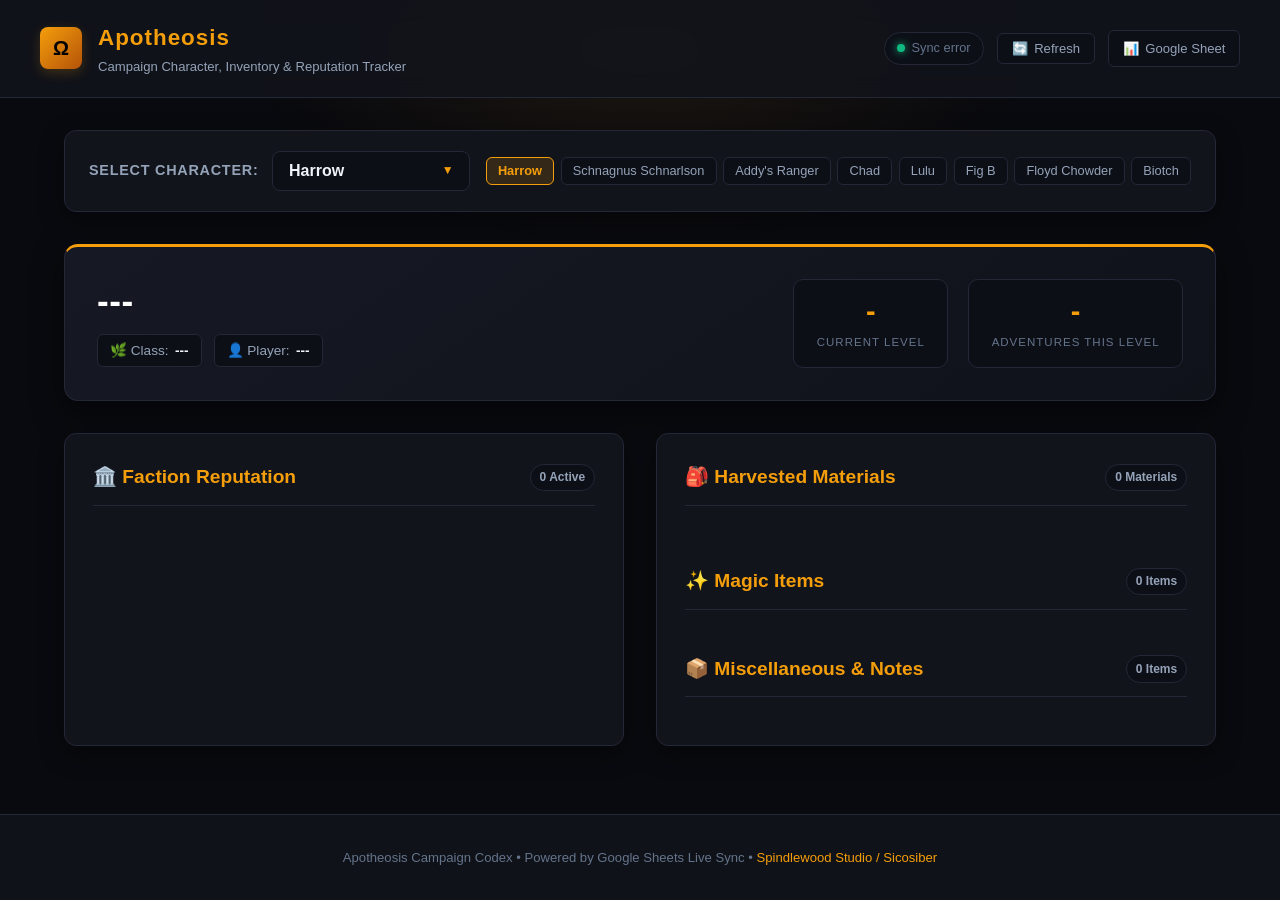
==== apotheosis/index.html @ 5eccddb1 "Add Apotheosis live Google Sheets character and inventory tracker" ====
<!DOCTYPE html>
<html lang="en">
<head>
    <meta charset="UTF-8">
    <meta name="viewport" content="width=device-width, initial-scale=1.0">
    <title>Apotheosis | Character & Inventory Codex</title>
    <link rel="stylesheet" href="style.css?v=1">
</head>
<body>
    <div class="bg-glow"></div>

    <header>
        <div class="header-container">
            <div class="brand-section">
                <div class="brand-logo-badge">Ω</div>
                <div class="brand-titles">
                    <h1>Apotheosis</h1>
                    <p>Campaign Character, Inventory & Reputation Tracker</p>
                </div>
            </div>
            <div class="header-actions">
                <div class="sync-status">
                    <span class="status-dot"></span>
                    <span id="sync-text">Live Sync Ready</span>
                </div>
                <button class="btn-secondary" id="btn-refresh" title="Reload live data from Google Sheet">
                    <span>🔄</span> Refresh
                </button>
                <a href="https://docs.google.com/spreadsheets/d/1f0XrgZxrFFFCIl2s8ZVTMASMDLpILMUgSwQ_2B4zRzQ/edit?gid=0#gid=0" target="_blank" rel="noopener" class="btn-secondary" title="Open Google Sheet in new tab">
                    <span>📊</span> Google Sheet
                </a>
            </div>
        </div>
    </header>

    <main>
        <!-- Character Selector Bar -->
        <div class="control-bar">
            <div class="selector-group">
                <label for="character-select" class="selector-label">Select Character:</label>
                <div class="character-select-wrapper">
                    <select id="character-select" class="character-select">
                        <option value="" disabled selected>Loading roster...</option>
                    </select>
                    <span class="select-chevron">▼</span>
                </div>
            </div>
            <div class="character-pills" id="character-pills">
                <!-- Quick jump buttons dynamically rendered here -->
            </div>
        </div>

        <!-- Loading State -->
        <div class="loading-overlay" id="loading-overlay">
            <div class="loading-spinner"></div>
            <p>Consulting the archives...</p>
        </div>

        <!-- Character Content Area -->
        <div id="character-content">
            <!-- Hero Card -->
            <div class="character-hero-card">
                <div class="hero-main">
                    <h2 class="hero-title" id="char-name">---</h2>
                    <div class="hero-meta">
                        <span class="meta-badge">🌿 Class: <strong id="char-class">---</strong></span>
                        <span class="meta-badge">👤 Player: <strong id="char-player">---</strong></span>
                    </div>
                </div>
                <div class="hero-stats">
                    <div class="stat-box">
                        <div class="stat-value" id="char-level">-</div>
                        <div class="stat-label">Current Level</div>
                    </div>
                    <div class="stat-box">
                        <div class="stat-value" id="char-adventures">-</div>
                        <div class="stat-label">Adventures This Level</div>
                    </div>
                </div>
            </div>

            <!-- Two-Column Grid: Left: Reputations, Right: Materials & Items -->
            <div class="content-grid">
                
                <!-- Left Column: Faction Reputations -->
                <div class="section-card">
                    <div class="section-header">
                        <h2>🏛️ Faction Reputation</h2>
                        <span class="badge-counter" id="rep-active-count">0 Active</span>
                    </div>
                    <div class="reputation-list" id="reputation-list">
                        <!-- Reputations rendered dynamically -->
                    </div>
                </div>

                <!-- Right Column: Materials & Items -->
                <div class="section-card">
                    <div class="section-header">
                        <h2>🎒 Harvested Materials</h2>
                        <span class="badge-counter" id="mat-count">0 Materials</span>
                    </div>
                    <div class="materials-grid" id="materials-grid">
                        <!-- Materials rendered dynamically -->
                    </div>

                    <div class="section-header" style="margin-top: 1rem;">
                        <h2>✨ Magic Items</h2>
                        <span class="badge-counter" id="magic-count">0 Items</span>
                    </div>
                    <div class="items-list" id="magic-items-list" style="margin-bottom: 1.5rem;">
                        <!-- Magic items rendered dynamically -->
                    </div>

                    <div class="section-header">
                        <h2>📦 Miscellaneous & Notes</h2>
                        <span class="badge-counter" id="misc-count">0 Items</span>
                    </div>
                    <div class="items-list" id="misc-items-list">
                        <!-- Misc items rendered dynamically -->
                    </div>
                </div>

            </div>
        </div>
    </main>

    <footer>
        <p>Apotheosis Campaign Codex &bull; Powered by Google Sheets Live Sync &bull; <a href="../">Spindlewood Studio / Sicosiber</a></p>
    </footer>

    <script>
        const SPREADSHEET_ID = '1f0XrgZxrFFFCIl2s8ZVTMASMDLpILMUgSwQ_2B4zRzQ';
        
        // Default roster fallback
        const DEFAULT_ROSTER = [
            'Harrow',
            'Schnagnus Schnarlson',
            "Addy's Ranger",
            'Chad',
            'Lulu',
            'Fig B',
            'Floyd Chowder',
            'Biotch'
        ];

        let availableSheets = [...DEFAULT_ROSTER];
        let currentCharacter = 'Harrow';
        let jsonpScriptElement = null;

        const rarityMap = {
            'u': { name: 'Uncommon', class: 'rarity-uncommon' },
            'r': { name: 'Rare', class: 'rarity-rare' },
            'v': { name: 'Very Rare', class: 'rarity-very-rare' },
            'l': { name: 'Legendary', class: 'rarity-legendary' }
        };

        // Initialize application
        async function init() {
            renderSelectorOptions();
            setupEventListeners();
            
            // Check URL Hash for deep linking
            const hash = decodeURIComponent(window.location.hash.replace('#', '')).trim();
            if (hash && (availableSheets.includes(hash) || hash.length > 0)) {
                currentCharacter = hash;
            }

            // Fetch live sheet names in background
            fetchDynamicRoster();

            // Load initial character data
            loadCharacter(currentCharacter);
        }

        // Dynamically fetch sheet tabs from Google Sheets via lightweight proxy
        async function fetchDynamicRoster() {
            try {
                const proxyUrl = `https://api.allorigins.win/raw?url=${encodeURIComponent(`https://docs.google.com/spreadsheets/d/${SPREADSHEET_ID}/htmlview`)}`;
                const controller = new AbortController();
                const timeoutId = setTimeout(() => controller.abort(), 4000);

                const response = await fetch(proxyUrl, { signal: controller.signal });
                clearTimeout(timeoutId);

                if (response.ok) {
                    const html = await response.text();
                    const matches = [...html.matchAll(/items\.push\(\{name:\s*"([^"]+)"/g)];
                    if (matches.length > 0) {
                        const parsedSheets = matches
                            .map(m => m[1].replace(/\\x27/g, "'"))
                            .filter(name => name.toLowerCase() !== 'template');

                        if (parsedSheets.length > 0) {
                            availableSheets = parsedSheets;
                            renderSelectorOptions();
                        }
                    }
                }
            } catch (err) {
                // If dynamic discovery fails, we cleanly continue with default roster
                console.log('Using default roster list.');
            }
        }

        function renderSelectorOptions() {
            const selectEl = document.getElementById('character-select');
            const pillsEl = document.getElementById('character-pills');
            
            selectEl.innerHTML = '';
            pillsEl.innerHTML = '';

            availableSheets.forEach(name => {
                const opt = document.createElement('option');
                opt.value = name;
                opt.textContent = name;
                if (name === currentCharacter) opt.selected = true;
                selectEl.appendChild(opt);

                const pill = document.createElement('button');
                pill.className = `pill-btn ${name === currentCharacter ? 'active' : ''}`;
                pill.textContent = name;
                pill.onclick = () => selectCharacter(name);
                pillsEl.appendChild(pill);
            });
        }

        function setupEventListeners() {
            document.getElementById('character-select').addEventListener('change', (e) => {
                selectCharacter(e.target.value);
            });

            document.getElementById('btn-refresh').addEventListener('click', () => {
                loadCharacter(currentCharacter);
            });

            window.addEventListener('hashchange', () => {
                const hash = decodeURIComponent(window.location.hash.replace('#', '')).trim();
                if (hash && hash !== currentCharacter) {
                    selectCharacter(hash, false);
                }
            });
        }

        function selectCharacter(name, updateHash = true) {
            currentCharacter = name;
            document.getElementById('character-select').value = name;
            
            // Update active pill state
            document.querySelectorAll('.pill-btn').forEach(btn => {
                btn.classList.toggle('active', btn.textContent === name);
            });

            if (updateHash) {
                window.location.hash = encodeURIComponent(name);
            }

            loadCharacter(name);
        }

        function showLoading(show) {
            document.getElementById('loading-overlay').style.display = show ? 'block' : 'none';
            document.getElementById('character-content').style.opacity = show ? '0.3' : '1';
        }

        // Fetch character data directly from Google Visualization API with JSONP (no CORS restriction)
        function loadCharacter(sheetName) {
            showLoading(true);
            document.getElementById('sync-text').textContent = 'Syncing...';

            if (jsonpScriptElement) {
                jsonpScriptElement.remove();
            }

            const callbackName = 'handleApotheosisData';
            window[callbackName] = (jsonData) => {
                showLoading(false);
                parseAndRenderData(jsonData);
                const now = new Date();
                document.getElementById('sync-text').textContent = `Live (${now.toLocaleTimeString()})`;
            };

            const script = document.createElement('script');
            script.src = `https://docs.google.com/spreadsheets/d/${SPREADSHEET_ID}/gviz/tq?headers=0&sheet=${encodeURIComponent(sheetName)}&tqx=responseHandler:${callbackName}&_=${Date.now()}`;
            script.onerror = () => {
                showLoading(false);
                document.getElementById('sync-text').textContent = 'Sync error';
                alert(`Could not load data for "${sheetName}". Please check if the sheet name exists.`);
            };

            jsonpScriptElement = script;
            document.body.appendChild(script);
        }

        // Parse and render the Google Sheet Table
        function parseAndRenderData(data) {
            if (!data || !data.table || !data.table.rows) {
                alert('No data returned from Google Sheet.');
                return;
            }

            const rows = data.table.rows;
            const getVal = (r, c) => {
                if (r < rows.length && rows[r].c && c < rows[r].c.length) {
                    const cell = rows[r].c[c];
                    if (cell && cell.v !== null && cell.v !== undefined) {
                        return String(cell.v).trim();
                    }
                }
                return '';
            };

            // 1. Column Headers for Materials (Row 0)
            const headerCols = [];
            for (let c = 0; c < 14; c++) {
                headerCols.push(getVal(0, c));
            }

            // 2. Character Details (Rows 20+)
            const charDetails = {
                name: currentCharacter,
                class: '---',
                player: '---',
                level: '1',
                adventures: '0'
            };

            // 3. Faction Reputations (Rows 20+)
            const reputations = [];

            for (let r = 20; r < rows.length; r++) {
                const factionName = getVal(r, 0);
                const factionScore = getVal(r, 2);
                if (factionName && factionName.toUpperCase() !== 'REPUTATION') {
                    reputations.push({
                        name: factionName,
                        score: factionScore || '0'
                    });
                }

                // Check character metadata labels in columns
                for (let c = 3; c < 12; c++) {
                    const text = getVal(r, c).toLowerCase();
                    if (text.includes('name:')) {
                        const val = getVal(r, c + 2) || getVal(r, c + 1);
                        if (val) charDetails.name = val;
                    } else if (text.includes('class:')) {
                        const val = getVal(r, c + 2) || getVal(r, c + 1);
                        if (val) charDetails.class = val;
                    } else if (text.includes('player:')) {
                        const val = getVal(r, c + 2) || getVal(r, c + 1);
                        if (val) charDetails.player = val;
                    } else if (text.includes('current level:')) {
                        const val = getVal(r, c + 2) || getVal(r, c + 1);
                        if (val) charDetails.level = val;
                    } else if (text.includes('adventures this level:')) {
                        const val = getVal(r, c + 2) || getVal(r, c + 1);
                        if (val) charDetails.adventures = val;
                    }
                }
            }

            // 4. Materials Inventory (Rows 1 to 19, Cols 1 to 9)
            const materials = [];
            for (let r = 1; r <= 19; r++) {
                const affinity = getVal(r, 0);
                for (let c = 1; c <= 9; c++) {
                    const cellVal = getVal(r, c);
                    const matType = headerCols[c];
                    if (!cellVal || !matType) continue;

                    // Match e.g. "1u", "2r", "1v", "1l"
                    const matches = [...cellVal.matchAll(/(\d+)\s*([urvlURVL])/g)];
                    for (const m of matches) {
                        const qty = m[1];
                        const key = m[2].toLowerCase();
                        const rarityInfo = rarityMap[key] || { name: 'Unknown', class: '' };

                        materials.push({
                            quantity: qty,
                            rarity: rarityInfo.name,
                            rarityClass: rarityInfo.class,
                            material: matType,
                            affinity: affinity.toLowerCase() === 'normal' ? '' : affinity
                        });
                    }
                }
            }

            // 5. Magic Items (Col 11) & Misc Items (Col 13)
            const magicItems = [];
            const miscItems = [];
            for (let r = 1; r < rows.length; r++) {
                const mVal = getVal(r, 11);
                if (mVal && mVal.toLowerCase() !== 'magic items' && mVal.toLowerCase() !== 'none') {
                    magicItems.push(mVal);
                }

                const miscVal = getVal(r, 13);
                if (miscVal && miscVal.toLowerCase() !== 'misc.' && miscVal.toLowerCase() !== 'misc' && miscVal.toLowerCase() !== 'none') {
                    miscItems.push(miscVal);
                }
            }

            // Render all UI components
            renderHero(charDetails);
            renderReputations(reputations);
            renderMaterials(materials);
            renderItemsList('magic-items-list', magicItems, '✨', 'No magic items registered');
            renderItemsList('misc-items-list', miscItems, '📌', 'No miscellaneous items registered');

            document.getElementById('magic-count').textContent = `${magicItems.length} Item${magicItems.length === 1 ? '' : 's'}`;
            document.getElementById('misc-count').textContent = `${miscItems.length} Item${miscItems.length === 1 ? '' : 's'}`;
        }

        function renderHero(details) {
            document.getElementById('char-name').textContent = details.name;
            document.getElementById('char-class').textContent = details.class;
            document.getElementById('char-player').textContent = details.player;
            document.getElementById('char-level').textContent = details.level;
            document.getElementById('char-adventures').textContent = details.adventures;
        }

        function renderReputations(reps) {
            const listEl = document.getElementById('reputation-list');
            listEl.innerHTML = '';

            let activeCount = 0;

            reps.forEach(rep => {
                const numericScore = parseFloat(rep.score) || 0;
                const isPositive = numericScore > 0;
                if (isPositive) activeCount++;

                const item = document.createElement('div');
                item.className = `reputation-item ${isPositive ? 'highlighted' : ''}`;

                item.innerHTML = `
                    <span class="faction-name">${rep.name}</span>
                    <span class="reputation-value-badge ${isPositive ? 'rep-positive' : 'rep-neutral'}">
                        ${isPositive ? '+' : ''}${rep.score}
                    </span>
                `;
                listEl.appendChild(item);
            });

            document.getElementById('rep-active-count').textContent = `${activeCount} Positive`;
        }

        function renderMaterials(materials) {
            const gridEl = document.getElementById('materials-grid');
            gridEl.innerHTML = '';

            document.getElementById('mat-count').textContent = `${materials.length} Material${materials.length === 1 ? '' : 's'}`;

            if (materials.length === 0) {
                gridEl.innerHTML = `<div class="empty-state" style="grid-column: 1 / -1;">No harvested materials in inventory</div>`;
                return;
            }

            materials.forEach(mat => {
                const card = document.createElement('div');
                card.className = `material-card ${mat.rarityClass}`;

                const fullName = mat.affinity ? `${mat.affinity} ${mat.material}` : mat.material;

                card.innerHTML = `
                    <div class="mat-info">
                        <span class="mat-name">${fullName}</span>
                        <span class="mat-affinity">${mat.rarity}${mat.affinity ? ` &bull; ${mat.affinity}` : ''}</span>
                    </div>
                    <span class="mat-qty-badge">&times;${mat.quantity}</span>
                `;
                gridEl.appendChild(card);
            });
        }

        function renderItemsList(elementId, items, icon, emptyText) {
            const container = document.getElementById(elementId);
            container.innerHTML = '';

            if (items.length === 0) {
                container.innerHTML = `<div class="empty-state">${emptyText}</div>`;
                return;
            }

            items.forEach(itemText => {
                const row = document.createElement('div');
                row.className = 'item-row';
                row.innerHTML = `<i>${icon}</i> <span>${itemText}</span>`;
                container.appendChild(row);
            });
        }

        // Start App
        init();
    </script>
</body>
</html>
---- apotheosis/style.css ----
:root {
    --bg-dark: #090a0f;
    --bg-card: #12141c;
    --bg-card-hover: #181b26;
    --bg-card-inner: #0d0f17;
    --border-color: #232736;
    --border-highlight: #3b4259;
    --text-primary: #f1f5f9;
    --text-secondary: #94a3b8;
    --text-muted: #64748b;
    --accent-gold: #f59e0b;
    --accent-gold-glow: rgba(245, 158, 11, 0.2);
    --accent-gold-light: #fbbf24;
    --accent-cyan: #06b6d4;

    /* Rarity colors */
    --rarity-uncommon: #10b981;
    --rarity-uncommon-bg: rgba(16, 185, 129, 0.12);
    --rarity-rare: #3b82f6;
    --rarity-rare-bg: rgba(59, 130, 246, 0.12);
    --rarity-very-rare: #a855f7;
    --rarity-very-rare-bg: rgba(168, 85, 247, 0.12);
    --rarity-legendary: #f59e0b;
    --rarity-legendary-bg: rgba(245, 158, 11, 0.12);
}

* {
    margin: 0;
    padding: 0;
    box-sizing: border-box;
}

body {
    font-family: -apple-system, BlinkMacSystemFont, "Segoe UI", Roboto, "Helvetica Neue", Arial, sans-serif;
    background-color: var(--bg-dark);
    color: var(--text-primary);
    line-height: 1.6;
    min-height: 100vh;
    display: flex;
    flex-direction: column;
}

/* Background Atmospheric Effect */
.bg-glow {
    position: fixed;
    top: -150px;
    left: 50%;
    transform: translateX(-50%);
    width: 800px;
    height: 400px;
    background: radial-gradient(ellipse at center, rgba(245, 158, 11, 0.08) 0%, rgba(9, 10, 15, 0) 70%);
    pointer-events: none;
    z-index: 0;
}

header {
    position: relative;
    z-index: 10;
    border-bottom: 1px solid var(--border-color);
    background: rgba(18, 20, 28, 0.85);
    backdrop-filter: blur(12px);
    padding: 1.25rem 2rem;
}

.header-container {
    max-width: 1200px;
    margin: 0 auto;
    display: flex;
    justify-content: space-between;
    align-items: center;
    flex-wrap: wrap;
    gap: 1rem;
}

.brand-section {
    display: flex;
    align-items: center;
    gap: 1rem;
}

.brand-logo-badge {
    background: linear-gradient(135deg, #f59e0b 0%, #b45309 100%);
    color: #000;
    font-weight: 800;
    font-size: 1.25rem;
    width: 42px;
    height: 42px;
    display: flex;
    align-items: center;
    justify-content: center;
    border-radius: 8px;
    box-shadow: 0 4px 12px var(--accent-gold-glow);
}

.brand-titles h1 {
    font-size: 1.4rem;
    font-weight: 800;
    letter-spacing: 1px;
    color: var(--accent-gold);
    display: flex;
    align-items: center;
    gap: 0.5rem;
}

.brand-titles p {
    font-size: 0.82rem;
    color: var(--text-secondary);
}

.header-actions {
    display: flex;
    align-items: center;
    gap: 0.85rem;
}

.sync-status {
    display: flex;
    align-items: center;
    gap: 0.4rem;
    font-size: 0.8rem;
    color: var(--text-muted);
    background: var(--bg-card-inner);
    padding: 0.35rem 0.75rem;
    border-radius: 999px;
    border: 1px solid var(--border-color);
}

.status-dot {
    width: 8px;
    height: 8px;
    border-radius: 50%;
    background-color: #10b981;
    box-shadow: 0 0 8px #10b981;
}

.btn-secondary {
    display: inline-flex;
    align-items: center;
    gap: 0.4rem;
    background: var(--bg-card-inner);
    color: var(--text-secondary);
    border: 1px solid var(--border-color);
    padding: 0.45rem 0.85rem;
    border-radius: 6px;
    font-size: 0.82rem;
    text-decoration: none;
    cursor: pointer;
    transition: all 0.2s ease;
}

.btn-secondary:hover {
    color: var(--text-primary);
    border-color: var(--border-highlight);
    background: var(--bg-card-hover);
}

main {
    flex: 1;
    position: relative;
    z-index: 10;
    max-width: 1200px;
    width: 100%;
    margin: 0 auto;
    padding: 2rem 1.5rem 4rem;
}

/* Control Bar */
.control-bar {
    background: var(--bg-card);
    border: 1px solid var(--border-color);
    border-radius: 12px;
    padding: 1.25rem 1.5rem;
    margin-bottom: 2rem;
    display: flex;
    align-items: center;
    justify-content: space-between;
    flex-wrap: wrap;
    gap: 1rem;
    box-shadow: 0 8px 24px rgba(0, 0, 0, 0.4);
}

.selector-group {
    display: flex;
    align-items: center;
    gap: 0.85rem;
    flex: 1;
    min-width: 280px;
}

.selector-label {
    font-size: 0.9rem;
    font-weight: 600;
    color: var(--text-secondary);
    text-transform: uppercase;
    letter-spacing: 0.75px;
    white-space: nowrap;
}

.character-select-wrapper {
    position: relative;
    flex: 1;
    max-width: 360px;
}

.character-select {
    width: 100%;
    appearance: none;
    background: var(--bg-card-inner);
    color: var(--text-primary);
    font-size: 1rem;
    font-weight: 600;
    padding: 0.65rem 2.5rem 0.65rem 1rem;
    border: 1px solid var(--border-color);
    border-radius: 8px;
    outline: none;
    cursor: pointer;
    transition: all 0.2s ease;
}

.character-select:focus {
    border-color: var(--accent-gold);
    box-shadow: 0 0 0 2px var(--accent-gold-glow);
}

.select-chevron {
    position: absolute;
    right: 1rem;
    top: 50%;
    transform: translateY(-50%);
    pointer-events: none;
    color: var(--accent-gold);
    font-size: 0.75rem;
}

/* Quick Pills */
.character-pills {
    display: flex;
    align-items: center;
    gap: 0.4rem;
    flex-wrap: wrap;
}

.pill-btn {
    background: var(--bg-card-inner);
    border: 1px solid var(--border-color);
    color: var(--text-secondary);
    font-size: 0.8rem;
    padding: 0.35rem 0.7rem;
    border-radius: 6px;
    cursor: pointer;
    transition: all 0.2s ease;
}

.pill-btn:hover {
    color: var(--text-primary);
    border-color: var(--border-highlight);
}

.pill-btn.active {
    background: rgba(245, 158, 11, 0.15);
    color: var(--accent-gold);
    border-color: var(--accent-gold);
    font-weight: 600;
}

/* Character Hero Card */
.character-hero-card {
    background: linear-gradient(145deg, #161924 0%, #10121a 100%);
    border: 1px solid var(--border-color);
    border-top: 3px solid var(--accent-gold);
    border-radius: 14px;
    padding: 2rem;
    margin-bottom: 2rem;
    box-shadow: 0 12px 30px rgba(0, 0, 0, 0.5);
    display: flex;
    justify-content: space-between;
    align-items: center;
    flex-wrap: wrap;
    gap: 1.5rem;
}

.hero-main {
    display: flex;
    flex-direction: column;
    gap: 0.5rem;
}

.hero-title {
    font-size: 2.2rem;
    font-weight: 800;
    color: #fff;
    letter-spacing: 0.5px;
    line-height: 1.2;
}

.hero-meta {
    display: flex;
    align-items: center;
    gap: 0.75rem;
    flex-wrap: wrap;
    margin-top: 0.25rem;
}

.meta-badge {
    display: inline-flex;
    align-items: center;
    gap: 0.4rem;
    background: var(--bg-card-inner);
    border: 1px solid var(--border-color);
    color: var(--text-secondary);
    font-size: 0.85rem;
    padding: 0.3rem 0.75rem;
    border-radius: 6px;
}

.meta-badge strong {
    color: var(--text-primary);
}

.hero-stats {
    display: flex;
    align-items: center;
    gap: 1.25rem;
}

.stat-box {
    background: var(--bg-card-inner);
    border: 1px solid var(--border-color);
    border-radius: 10px;
    padding: 1rem 1.4rem;
    text-align: center;
    min-width: 120px;
}

.stat-value {
    font-size: 1.8rem;
    font-weight: 800;
    color: var(--accent-gold);
    line-height: 1.1;
}

.stat-label {
    font-size: 0.72rem;
    color: var(--text-muted);
    text-transform: uppercase;
    letter-spacing: 1px;
    margin-top: 0.35rem;
}

/* Two Column Layout */
.content-grid {
    display: grid;
    grid-template-columns: 1fr 1fr;
    gap: 2rem;
}

@media (max-width: 900px) {
    .content-grid {
        grid-template-columns: 1fr;
    }
}

.section-card {
    background: var(--bg-card);
    border: 1px solid var(--border-color);
    border-radius: 12px;
    padding: 1.75rem;
    box-shadow: 0 8px 24px rgba(0, 0, 0, 0.4);
    display: flex;
    flex-direction: column;
}

.section-header {
    display: flex;
    justify-content: space-between;
    align-items: center;
    margin-bottom: 1.25rem;
    padding-bottom: 0.75rem;
    border-bottom: 1px solid var(--border-color);
}

.section-header h2 {
    font-size: 1.2rem;
    font-weight: 700;
    color: var(--accent-gold);
    display: flex;
    align-items: center;
    gap: 0.5rem;
}

.badge-counter {
    background: var(--bg-card-inner);
    border: 1px solid var(--border-color);
    color: var(--text-secondary);
    font-size: 0.75rem;
    font-weight: 600;
    padding: 0.2rem 0.55rem;
    border-radius: 999px;
}

/* Reputation Items */
.reputation-list {
    display: flex;
    flex-direction: column;
    gap: 0.75rem;
}

.reputation-item {
    background: var(--bg-card-inner);
    border: 1px solid var(--border-color);
    border-radius: 8px;
    padding: 0.85rem 1.1rem;
    display: flex;
    justify-content: space-between;
    align-items: center;
    transition: all 0.2s ease;
}

.reputation-item:hover {
    border-color: var(--border-highlight);
    background: var(--bg-card-hover);
}

.reputation-item.highlighted {
    border-color: rgba(245, 158, 11, 0.4);
    background: rgba(245, 158, 11, 0.05);
}

.faction-name {
    font-weight: 600;
    font-size: 0.95rem;
    color: var(--text-primary);
}

.reputation-value-badge {
    font-size: 0.95rem;
    font-weight: 700;
    padding: 0.25rem 0.75rem;
    border-radius: 6px;
    min-width: 42px;
    text-align: center;
}

.rep-positive {
    background: rgba(16, 185, 129, 0.15);
    color: #10b981;
    border: 1px solid rgba(16, 185, 129, 0.3);
}

.rep-neutral {
    background: rgba(100, 116, 139, 0.15);
    color: var(--text-muted);
    border: 1px solid rgba(100, 116, 139, 0.25);
}

/* Material Inventory */
.materials-grid {
    display: grid;
    grid-template-columns: repeat(auto-fill, minmax(220px, 1fr));
    gap: 0.85rem;
    margin-bottom: 1.5rem;
}

.material-card {
    background: var(--bg-card-inner);
    border: 1px solid var(--border-color);
    border-radius: 8px;
    padding: 0.85rem 1rem;
    display: flex;
    justify-content: space-between;
    align-items: center;
    transition: all 0.2s ease;
}

.material-card:hover {
    border-color: var(--border-highlight);
    transform: translateY(-1px);
}

.mat-info {
    display: flex;
    flex-direction: column;
}

.mat-name {
    font-weight: 700;
    font-size: 0.95rem;
    color: var(--text-primary);
}

.mat-affinity {
    font-size: 0.75rem;
    color: var(--text-secondary);
}

.mat-qty-badge {
    font-size: 0.85rem;
    font-weight: 800;
    padding: 0.25rem 0.65rem;
    border-radius: 6px;
}

/* Rarity specific borders and badges */
.rarity-uncommon {
    border-left: 3px solid var(--rarity-uncommon);
}
.rarity-uncommon .mat-qty-badge {
    background: var(--rarity-uncommon-bg);
    color: var(--rarity-uncommon);
    border: 1px solid rgba(16, 185, 129, 0.3);
}

.rarity-rare {
    border-left: 3px solid var(--rarity-rare);
}
.rarity-rare .mat-qty-badge {
    background: var(--rarity-rare-bg);
    color: var(--rarity-rare);
    border: 1px solid rgba(59, 130, 246, 0.3);
}

.rarity-very-rare {
    border-left: 3px solid var(--rarity-very-rare);
}
.rarity-very-rare .mat-qty-badge {
    background: var(--rarity-very-rare-bg);
    color: var(--rarity-very-rare);
    border: 1px solid rgba(168, 85, 247, 0.3);
}

.rarity-legendary {
    border-left: 3px solid var(--rarity-legendary);
}
.rarity-legendary .mat-qty-badge {
    background: var(--rarity-legendary-bg);
    color: var(--rarity-legendary);
    border: 1px solid rgba(245, 158, 11, 0.3);
}

/* Items Lists */
.items-list {
    display: flex;
    flex-direction: column;
    gap: 0.5rem;
}

.item-row {
    background: var(--bg-card-inner);
    border: 1px solid var(--border-color);
    border-radius: 6px;
    padding: 0.6rem 0.9rem;
    font-size: 0.9rem;
    color: var(--text-primary);
    display: flex;
    align-items: center;
    gap: 0.6rem;
}

.item-row i {
    color: var(--accent-gold);
    font-size: 0.85rem;
}

.empty-state {
    text-align: center;
    padding: 1.5rem;
    color: var(--text-muted);
    font-size: 0.85rem;
    font-style: italic;
    background: var(--bg-card-inner);
    border-radius: 8px;
    border: 1px dashed var(--border-color);
}

/* Loading State */
.loading-overlay {
    display: none;
    text-align: center;
    padding: 4rem 2rem;
    color: var(--text-secondary);
}

.loading-spinner {
    width: 40px;
    height: 40px;
    border: 3px solid var(--border-color);
    border-top-color: var(--accent-gold);
    border-radius: 50%;
    animation: spin 0.8s linear infinite;
    margin: 0 auto 1rem;
}

@keyframes spin {
    to {
        transform: rotate(360deg);
    }
}

footer {
    position: relative;
    z-index: 10;
    text-align: center;
    padding: 2rem;
    border-top: 1px solid var(--border-color);
    background: rgba(18, 20, 28, 0.8);
    color: var(--text-muted);
    font-size: 0.82rem;
}

footer a {
    color: var(--accent-gold);
    text-decoration: none;
}

footer a:hover {
    text-decoration: underline;
}
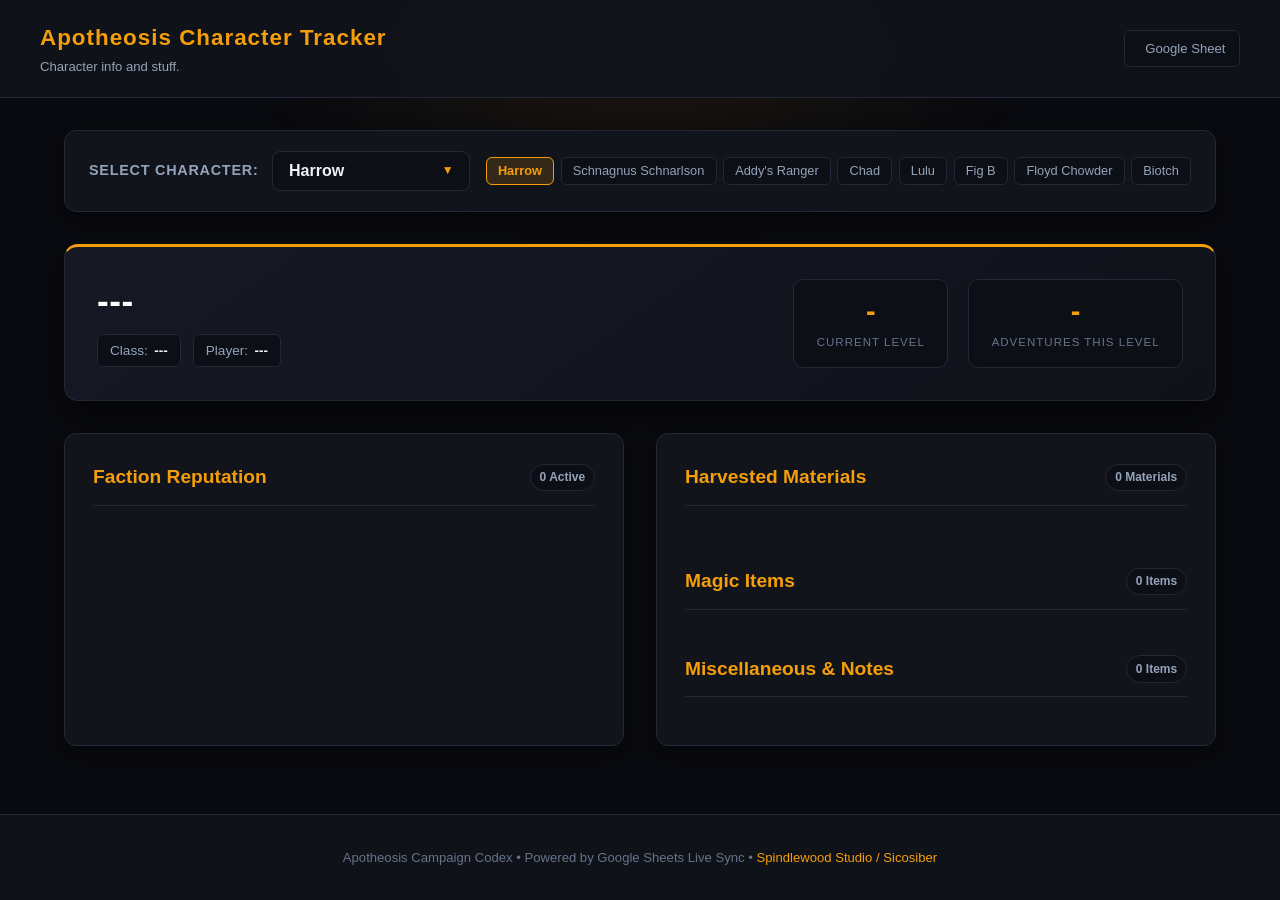
==== commit d97b074a: "Apply user's latest local edits" ====
--- a/apotheosis/index.html
+++ b/apotheosis/index.html
@@ -12,22 +12,15 @@
     <header>
         <div class="header-container">
             <div class="brand-section">
-                <div class="brand-logo-badge">Ω</div>
                 <div class="brand-titles">
-                    <h1>Apotheosis</h1>
-                    <p>Campaign Character, Inventory & Reputation Tracker</p>
+                    <h1>Apotheosis Character Tracker</h1>
+                    <p>Character info and stuff.</p>
                 </div>
             </div>
             <div class="header-actions">
-                <div class="sync-status">
-                    <span class="status-dot"></span>
-                    <span id="sync-text">Live Sync Ready</span>
-                </div>
-                <button class="btn-secondary" id="btn-refresh" title="Reload live data from Google Sheet">
-                    <span>🔄</span> Refresh
                 </button>
                 <a href="https://docs.google.com/spreadsheets/d/1f0XrgZxrFFFCIl2s8ZVTMASMDLpILMUgSwQ_2B4zRzQ/edit?gid=0#gid=0" target="_blank" rel="noopener" class="btn-secondary" title="Open Google Sheet in new tab">
-                    <span>📊</span> Google Sheet
+                    <span></span> Google Sheet
                 </a>
             </div>
         </div>
@@ -63,8 +56,8 @@
                 <div class="hero-main">
                     <h2 class="hero-title" id="char-name">---</h2>
                     <div class="hero-meta">
-                        <span class="meta-badge">🌿 Class: <strong id="char-class">---</strong></span>
-                        <span class="meta-badge">👤 Player: <strong id="char-player">---</strong></span>
+                        <span class="meta-badge"> Class: <strong id="char-class">---</strong></span>
+                        <span class="meta-badge"> Player: <strong id="char-player">---</strong></span>
                     </div>
                 </div>
                 <div class="hero-stats">
@@ -85,7 +78,7 @@
                 <!-- Left Column: Faction Reputations -->
                 <div class="section-card">
                     <div class="section-header">
-                        <h2>🏛️ Faction Reputation</h2>
+                        <h2> Faction Reputation</h2>
                         <span class="badge-counter" id="rep-active-count">0 Active</span>
                     </div>
                     <div class="reputation-list" id="reputation-list">
@@ -96,7 +89,7 @@
                 <!-- Right Column: Materials & Items -->
                 <div class="section-card">
                     <div class="section-header">
-                        <h2>🎒 Harvested Materials</h2>
+                        <h2> Harvested Materials</h2>
                         <span class="badge-counter" id="mat-count">0 Materials</span>
                     </div>
                     <div class="materials-grid" id="materials-grid">
@@ -104,7 +97,7 @@
                     </div>
 
                     <div class="section-header" style="margin-top: 1rem;">
-                        <h2>✨ Magic Items</h2>
+                        <h2> Magic Items</h2>
                         <span class="badge-counter" id="magic-count">0 Items</span>
                     </div>
                     <div class="items-list" id="magic-items-list" style="margin-bottom: 1.5rem;">
@@ -112,7 +105,7 @@
                     </div>
 
                     <div class="section-header">
-                        <h2>📦 Miscellaneous & Notes</h2>
+                        <h2> Miscellaneous & Notes</h2>
                         <span class="badge-counter" id="misc-count">0 Items</span>
                     </div>
                     <div class="items-list" id="misc-items-list">
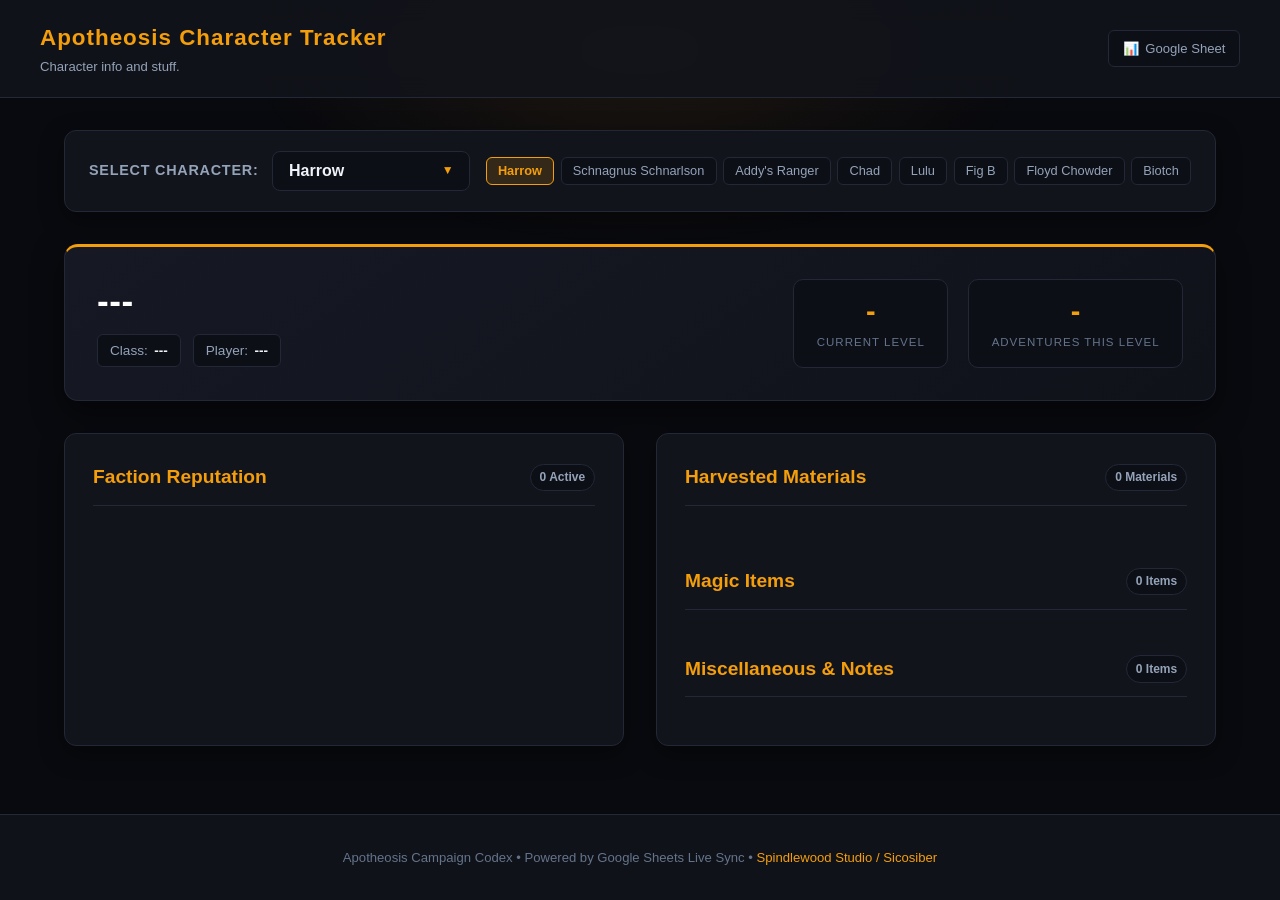
==== commit 43e189c0: "Fix loading freeze by making all DOM lookups null-safe" ====
--- a/apotheosis/index.html
+++ b/apotheosis/index.html
@@ -18,9 +18,8 @@
                 </div>
             </div>
             <div class="header-actions">
-                </button>
                 <a href="https://docs.google.com/spreadsheets/d/1f0XrgZxrFFFCIl2s8ZVTMASMDLpILMUgSwQ_2B4zRzQ/edit?gid=0#gid=0" target="_blank" rel="noopener" class="btn-secondary" title="Open Google Sheet in new tab">
-                    <span></span> Google Sheet
+                    <span>📊</span> Google Sheet
                 </a>
             </div>
         </div>
@@ -217,14 +216,25 @@
             });
         }
 
+        const setElemText = (id, text) => {
+            const el = document.getElementById(id);
+            if (el) el.textContent = text;
+        };
+
         function setupEventListeners() {
-            document.getElementById('character-select').addEventListener('change', (e) => {
-                selectCharacter(e.target.value);
-            });
-
-            document.getElementById('btn-refresh').addEventListener('click', () => {
-                loadCharacter(currentCharacter);
-            });
+            const selectEl = document.getElementById('character-select');
+            if (selectEl) {
+                selectEl.addEventListener('change', (e) => {
+                    selectCharacter(e.target.value);
+                });
+            }
+
+            const refreshBtn = document.getElementById('btn-refresh');
+            if (refreshBtn) {
+                refreshBtn.addEventListener('click', () => {
+                    loadCharacter(currentCharacter);
+                });
+            }
 
             window.addEventListener('hashchange', () => {
                 const hash = decodeURIComponent(window.location.hash.replace('#', '')).trim();
@@ -236,7 +246,8 @@
 
         function selectCharacter(name, updateHash = true) {
             currentCharacter = name;
-            document.getElementById('character-select').value = name;
+            const selectEl = document.getElementById('character-select');
+            if (selectEl) selectEl.value = name;
             
             // Update active pill state
             document.querySelectorAll('.pill-btn').forEach(btn => {
@@ -251,14 +262,16 @@
         }
 
         function showLoading(show) {
-            document.getElementById('loading-overlay').style.display = show ? 'block' : 'none';
-            document.getElementById('character-content').style.opacity = show ? '0.3' : '1';
+            const overlay = document.getElementById('loading-overlay');
+            if (overlay) overlay.style.display = show ? 'block' : 'none';
+            const content = document.getElementById('character-content');
+            if (content) content.style.opacity = show ? '0.3' : '1';
         }
 
         // Fetch character data directly from Google Visualization API with JSONP (no CORS restriction)
         function loadCharacter(sheetName) {
             showLoading(true);
-            document.getElementById('sync-text').textContent = 'Syncing...';
+            setElemText('sync-text', 'Syncing...');
 
             if (jsonpScriptElement) {
                 jsonpScriptElement.remove();
@@ -269,14 +282,14 @@
                 showLoading(false);
                 parseAndRenderData(jsonData);
                 const now = new Date();
-                document.getElementById('sync-text').textContent = `Live (${now.toLocaleTimeString()})`;
+                setElemText('sync-text', `Live (${now.toLocaleTimeString()})`);
             };
 
             const script = document.createElement('script');
             script.src = `https://docs.google.com/spreadsheets/d/${SPREADSHEET_ID}/gviz/tq?headers=0&sheet=${encodeURIComponent(sheetName)}&tqx=responseHandler:${callbackName}&_=${Date.now()}`;
             script.onerror = () => {
                 showLoading(false);
-                document.getElementById('sync-text').textContent = 'Sync error';
+                setElemText('sync-text', 'Sync error');
                 alert(`Could not load data for "${sheetName}". Please check if the sheet name exists.`);
             };
 
@@ -401,21 +414,21 @@
             renderItemsList('magic-items-list', magicItems, '✨', 'No magic items registered');
             renderItemsList('misc-items-list', miscItems, '📌', 'No miscellaneous items registered');
 
-            document.getElementById('magic-count').textContent = `${magicItems.length} Item${magicItems.length === 1 ? '' : 's'}`;
-            document.getElementById('misc-count').textContent = `${miscItems.length} Item${miscItems.length === 1 ? '' : 's'}`;
+            setElemText('magic-count', `${magicItems.length} Item${magicItems.length === 1 ? '' : 's'}`);
+            setElemText('misc-count', `${miscItems.length} Item${miscItems.length === 1 ? '' : 's'}`);
         }
 
         function renderHero(details) {
-            document.getElementById('char-name').textContent = details.name;
-            document.getElementById('char-class').textContent = details.class;
-            document.getElementById('char-player').textContent = details.player;
-            document.getElementById('char-level').textContent = details.level;
-            document.getElementById('char-adventures').textContent = details.adventures;
+            setElemText('char-name', details.name);
+            setElemText('char-class', details.class);
+            setElemText('char-player', details.player);
+            setElemText('char-level', details.level);
+            setElemText('char-adventures', details.adventures);
         }
 
         function renderReputations(reps) {
             const listEl = document.getElementById('reputation-list');
-            listEl.innerHTML = '';
+            if (listEl) listEl.innerHTML = '';
 
             let activeCount = 0;
 
@@ -424,29 +437,31 @@
                 const isPositive = numericScore > 0;
                 if (isPositive) activeCount++;
 
-                const item = document.createElement('div');
-                item.className = `reputation-item ${isPositive ? 'highlighted' : ''}`;
-
-                item.innerHTML = `
-                    <span class="faction-name">${rep.name}</span>
-                    <span class="reputation-value-badge ${isPositive ? 'rep-positive' : 'rep-neutral'}">
-                        ${isPositive ? '+' : ''}${rep.score}
-                    </span>
-                `;
-                listEl.appendChild(item);
+                if (listEl) {
+                    const item = document.createElement('div');
+                    item.className = `reputation-item ${isPositive ? 'highlighted' : ''}`;
+
+                    item.innerHTML = `
+                        <span class="faction-name">${rep.name}</span>
+                        <span class="reputation-value-badge ${isPositive ? 'rep-positive' : 'rep-neutral'}">
+                            ${isPositive ? '+' : ''}${rep.score}
+                        </span>
+                    `;
+                    listEl.appendChild(item);
+                }
             });
 
-            document.getElementById('rep-active-count').textContent = `${activeCount} Positive`;
+            setElemText('rep-active-count', `${activeCount} Positive`);
         }
 
         function renderMaterials(materials) {
             const gridEl = document.getElementById('materials-grid');
-            gridEl.innerHTML = '';
-
-            document.getElementById('mat-count').textContent = `${materials.length} Material${materials.length === 1 ? '' : 's'}`;
+            if (gridEl) gridEl.innerHTML = '';
+
+            setElemText('mat-count', `${materials.length} Material${materials.length === 1 ? '' : 's'}`);
 
             if (materials.length === 0) {
-                gridEl.innerHTML = `<div class="empty-state" style="grid-column: 1 / -1;">No harvested materials in inventory</div>`;
+                if (gridEl) gridEl.innerHTML = `<div class="empty-state" style="grid-column: 1 / -1;">No harvested materials in inventory</div>`;
                 return;
             }
 
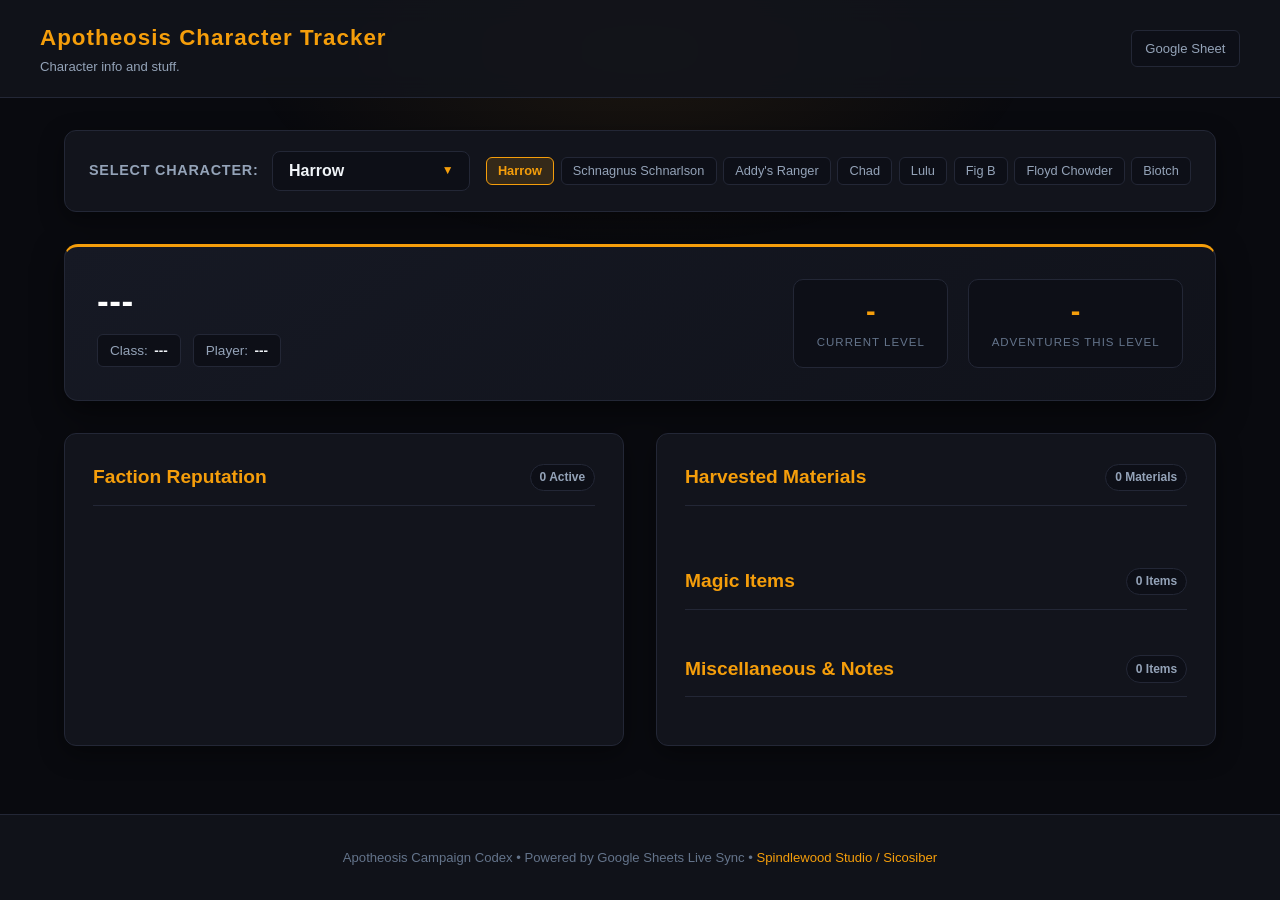
==== commit e443ce40: "Remove all emojis from page and scripts" ====
--- a/apotheosis/index.html
+++ b/apotheosis/index.html
@@ -19,7 +19,7 @@
             </div>
             <div class="header-actions">
                 <a href="https://docs.google.com/spreadsheets/d/1f0XrgZxrFFFCIl2s8ZVTMASMDLpILMUgSwQ_2B4zRzQ/edit?gid=0#gid=0" target="_blank" rel="noopener" class="btn-secondary" title="Open Google Sheet in new tab">
-                    <span>📊</span> Google Sheet
+                    Google Sheet
                 </a>
             </div>
         </div>
@@ -411,8 +411,8 @@
             renderHero(charDetails);
             renderReputations(reputations);
             renderMaterials(materials);
-            renderItemsList('magic-items-list', magicItems, '✨', 'No magic items registered');
-            renderItemsList('misc-items-list', miscItems, '📌', 'No miscellaneous items registered');
+            renderItemsList('magic-items-list', magicItems, 'No magic items registered');
+            renderItemsList('misc-items-list', miscItems, 'No miscellaneous items registered');
 
             setElemText('magic-count', `${magicItems.length} Item${magicItems.length === 1 ? '' : 's'}`);
             setElemText('misc-count', `${miscItems.length} Item${miscItems.length === 1 ? '' : 's'}`);
@@ -482,7 +482,7 @@
             });
         }
 
-        function renderItemsList(elementId, items, icon, emptyText) {
+        function renderItemsList(elementId, items, emptyText) {
             const container = document.getElementById(elementId);
             container.innerHTML = '';
 
@@ -494,7 +494,7 @@
             items.forEach(itemText => {
                 const row = document.createElement('div');
                 row.className = 'item-row';
-                row.innerHTML = `<i>${icon}</i> <span>${itemText}</span>`;
+                row.innerHTML = `<span>${itemText}</span>`;
                 container.appendChild(row);
             });
         }
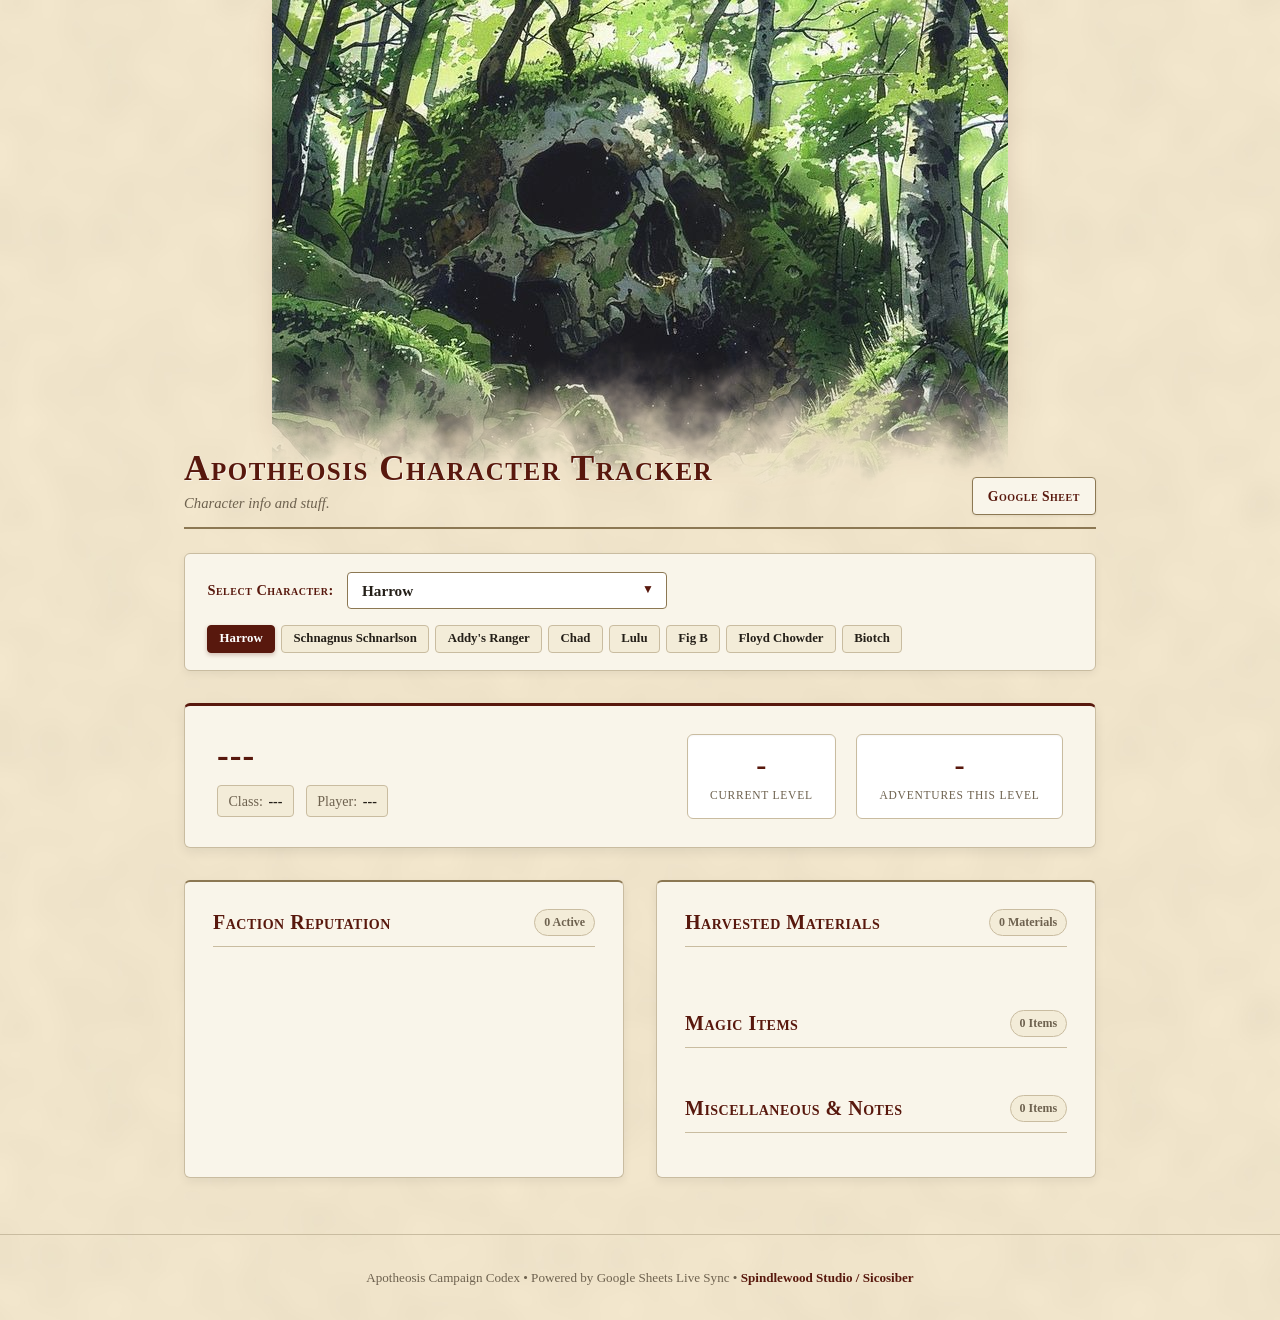
==== commit 8fd003fa: "Add skull banner with watercolor parchment bleed effect and D&D styling" ====
--- a/apotheosis/index.html
+++ b/apotheosis/index.html
@@ -4,10 +4,12 @@
     <meta charset="UTF-8">
     <meta name="viewport" content="width=device-width, initial-scale=1.0">
     <title>Apotheosis | Character & Inventory Codex</title>
-    <link rel="stylesheet" href="style.css?v=1">
+    <link rel="stylesheet" href="style.css?v=2">
 </head>
 <body>
-    <div class="bg-glow"></div>
+    <div class="banner-wrapper">
+        <img src="skull_banner.png" alt="Apotheosis Skull" class="skull-banner">
+    </div>
 
     <header>
         <div class="header-container">
--- a/apotheosis/style.css
+++ b/apotheosis/style.css
@@ -1,27 +1,26 @@
 :root {
-    --bg-dark: #090a0f;
-    --bg-card: #12141c;
-    --bg-card-hover: #181b26;
-    --bg-card-inner: #0d0f17;
-    --border-color: #232736;
-    --border-highlight: #3b4259;
-    --text-primary: #f1f5f9;
-    --text-secondary: #94a3b8;
-    --text-muted: #64748b;
-    --accent-gold: #f59e0b;
-    --accent-gold-glow: rgba(245, 158, 11, 0.2);
-    --accent-gold-light: #fbbf24;
-    --accent-cyan: #06b6d4;
-
-    /* Rarity colors */
-    --rarity-uncommon: #10b981;
-    --rarity-uncommon-bg: rgba(16, 185, 129, 0.12);
-    --rarity-rare: #3b82f6;
-    --rarity-rare-bg: rgba(59, 130, 246, 0.12);
-    --rarity-very-rare: #a855f7;
-    --rarity-very-rare-bg: rgba(168, 85, 247, 0.12);
-    --rarity-legendary: #f59e0b;
-    --rarity-legendary-bg: rgba(245, 158, 11, 0.12);
+    --bg-parchment: #ede4ce;
+    --card-parchment: #f9f5ea;
+    --card-parchment-inner: #f3ecd8;
+    --border-ink: #c9bca0;
+    --border-dark: #8c7853;
+    --border-highlight: #58180d;
+    
+    --text-ink: #241f18;
+    --text-muted: #6e624f;
+    --heading-maroon: #58180d;
+    --heading-sub: #7a2012;
+    --accent-gold: #b45309;
+
+    /* Rarity colors tuned for light parchment */
+    --rarity-uncommon: #166534;
+    --rarity-uncommon-bg: rgba(22, 101, 52, 0.08);
+    --rarity-rare: #1d4ed8;
+    --rarity-rare-bg: rgba(29, 78, 216, 0.08);
+    --rarity-very-rare: #7e22ce;
+    --rarity-very-rare-bg: rgba(126, 34, 206, 0.08);
+    --rarity-legendary: #b45309;
+    --rarity-legendary-bg: rgba(180, 83, 9, 0.08);
 }
 
 * {
@@ -31,152 +30,149 @@
 }
 
 body {
-    font-family: -apple-system, BlinkMacSystemFont, "Segoe UI", Roboto, "Helvetica Neue", Arial, sans-serif;
-    background-color: var(--bg-dark);
-    color: var(--text-primary);
+    font-family: "Palatino Linotype", "Book Antiqua", Palatino, Georgia, serif;
+    background-color: var(--bg-parchment);
+    background-image: url("parchment_bg.jpg");
+    background-repeat: repeat;
+    color: var(--text-ink);
     line-height: 1.6;
     min-height: 100vh;
     display: flex;
     flex-direction: column;
 }
 
-/* Background Atmospheric Effect */
-.bg-glow {
-    position: fixed;
-    top: -150px;
-    left: 50%;
-    transform: translateX(-50%);
-    width: 800px;
-    height: 400px;
-    background: radial-gradient(ellipse at center, rgba(245, 158, 11, 0.08) 0%, rgba(9, 10, 15, 0) 70%);
-    pointer-events: none;
-    z-index: 0;
+/* Banner section with watercolor bleed */
+.banner-wrapper {
+    width: 100%;
+    max-width: 820px;
+    margin: 0 auto;
+    position: relative;
+    text-align: center;
+}
+
+.skull-banner {
+    width: 100%;
+    max-width: 736px;
+    height: auto;
+    display: block;
+    margin: 0 auto;
+    filter: drop-shadow(0 15px 12px rgba(88, 24, 13, 0.12));
 }
 
 header {
     position: relative;
     z-index: 10;
-    border-bottom: 1px solid var(--border-color);
-    background: rgba(18, 20, 28, 0.85);
-    backdrop-filter: blur(12px);
-    padding: 1.25rem 2rem;
+    max-width: 960px;
+    width: 100%;
+    margin: -35px auto 1.5rem;
+    padding: 0 1.5rem;
 }
 
 .header-container {
-    max-width: 1200px;
-    margin: 0 auto;
     display: flex;
     justify-content: space-between;
-    align-items: center;
+    align-items: flex-end;
     flex-wrap: wrap;
     gap: 1rem;
+    padding-bottom: 0.75rem;
+    border-bottom: 2px solid var(--border-dark);
 }
 
 .brand-section {
     display: flex;
-    align-items: center;
-    gap: 1rem;
-}
-
-.brand-logo-badge {
-    background: linear-gradient(135deg, #f59e0b 0%, #b45309 100%);
-    color: #000;
-    font-weight: 800;
-    font-size: 1.25rem;
-    width: 42px;
-    height: 42px;
-    display: flex;
-    align-items: center;
-    justify-content: center;
-    border-radius: 8px;
-    box-shadow: 0 4px 12px var(--accent-gold-glow);
+    flex-direction: column;
 }
 
 .brand-titles h1 {
-    font-size: 1.4rem;
-    font-weight: 800;
-    letter-spacing: 1px;
-    color: var(--accent-gold);
-    display: flex;
-    align-items: center;
-    gap: 0.5rem;
+    font-size: 2.2rem;
+    font-weight: 700;
+    font-variant: small-caps;
+    letter-spacing: 1.5px;
+    color: var(--heading-maroon);
+    line-height: 1.1;
+    text-shadow: 1px 1px 0 rgba(255, 255, 255, 0.6);
 }
 
 .brand-titles p {
+    font-size: 0.92rem;
+    color: var(--text-muted);
+    font-style: italic;
+    margin-top: 0.2rem;
+}
+
+.header-actions {
+    display: flex;
+    align-items: center;
+    gap: 0.75rem;
+}
+
+.sync-status {
+    display: flex;
+    align-items: center;
+    gap: 0.4rem;
     font-size: 0.82rem;
-    color: var(--text-secondary);
-}
-
-.header-actions {
-    display: flex;
-    align-items: center;
-    gap: 0.85rem;
-}
-
-.sync-status {
-    display: flex;
-    align-items: center;
-    gap: 0.4rem;
-    font-size: 0.8rem;
-    color: var(--text-muted);
-    background: var(--bg-card-inner);
+    color: var(--text-muted);
+    background: rgba(255, 255, 255, 0.4);
     padding: 0.35rem 0.75rem;
-    border-radius: 999px;
-    border: 1px solid var(--border-color);
+    border-radius: 4px;
+    border: 1px solid var(--border-ink);
 }
 
 .status-dot {
     width: 8px;
     height: 8px;
     border-radius: 50%;
-    background-color: #10b981;
-    box-shadow: 0 0 8px #10b981;
+    background-color: #166534;
 }
 
 .btn-secondary {
     display: inline-flex;
     align-items: center;
     gap: 0.4rem;
-    background: var(--bg-card-inner);
-    color: var(--text-secondary);
-    border: 1px solid var(--border-color);
-    padding: 0.45rem 0.85rem;
-    border-radius: 6px;
-    font-size: 0.82rem;
+    background: var(--card-parchment);
+    color: var(--heading-maroon);
+    border: 1px solid var(--border-dark);
+    padding: 0.45rem 0.95rem;
+    border-radius: 4px;
+    font-size: 0.85rem;
+    font-weight: 700;
+    font-variant: small-caps;
+    letter-spacing: 0.5px;
     text-decoration: none;
     cursor: pointer;
+    box-shadow: 0 1px 3px rgba(0, 0, 0, 0.08);
     transition: all 0.2s ease;
 }
 
 .btn-secondary:hover {
-    color: var(--text-primary);
-    border-color: var(--border-highlight);
-    background: var(--bg-card-hover);
+    background: #fff;
+    border-color: var(--heading-maroon);
+    box-shadow: 0 2px 5px rgba(88, 24, 13, 0.15);
 }
 
 main {
     flex: 1;
     position: relative;
     z-index: 10;
-    max-width: 1200px;
+    max-width: 960px;
     width: 100%;
     margin: 0 auto;
-    padding: 2rem 1.5rem 4rem;
+    padding: 0 1.5rem 3.5rem;
 }
 
 /* Control Bar */
 .control-bar {
-    background: var(--bg-card);
-    border: 1px solid var(--border-color);
-    border-radius: 12px;
-    padding: 1.25rem 1.5rem;
+    background: var(--card-parchment);
+    border: 1px solid var(--border-ink);
+    border-radius: 6px;
+    padding: 1.1rem 1.4rem;
     margin-bottom: 2rem;
     display: flex;
     align-items: center;
     justify-content: space-between;
     flex-wrap: wrap;
     gap: 1rem;
-    box-shadow: 0 8px 24px rgba(0, 0, 0, 0.4);
+    box-shadow: 0 3px 8px rgba(0, 0, 0, 0.06);
 }
 
 .selector-group {
@@ -189,50 +185,51 @@
 
 .selector-label {
     font-size: 0.9rem;
-    font-weight: 600;
-    color: var(--text-secondary);
-    text-transform: uppercase;
-    letter-spacing: 0.75px;
+    font-weight: 700;
+    font-variant: small-caps;
+    letter-spacing: 0.5px;
+    color: var(--heading-maroon);
     white-space: nowrap;
 }
 
 .character-select-wrapper {
     position: relative;
     flex: 1;
-    max-width: 360px;
+    max-width: 320px;
 }
 
 .character-select {
     width: 100%;
     appearance: none;
-    background: var(--bg-card-inner);
-    color: var(--text-primary);
-    font-size: 1rem;
-    font-weight: 600;
-    padding: 0.65rem 2.5rem 0.65rem 1rem;
-    border: 1px solid var(--border-color);
-    border-radius: 8px;
+    background: #fff;
+    color: var(--text-ink);
+    font-family: inherit;
+    font-size: 0.95rem;
+    font-weight: 700;
+    padding: 0.55rem 2.5rem 0.55rem 0.85rem;
+    border: 1px solid var(--border-dark);
+    border-radius: 4px;
     outline: none;
     cursor: pointer;
     transition: all 0.2s ease;
 }
 
 .character-select:focus {
-    border-color: var(--accent-gold);
-    box-shadow: 0 0 0 2px var(--accent-gold-glow);
+    border-color: var(--heading-maroon);
+    box-shadow: 0 0 0 2px rgba(88, 24, 13, 0.15);
 }
 
 .select-chevron {
     position: absolute;
-    right: 1rem;
+    right: 0.85rem;
     top: 50%;
     transform: translateY(-50%);
     pointer-events: none;
-    color: var(--accent-gold);
+    color: var(--heading-maroon);
     font-size: 0.75rem;
 }
 
-/* Quick Pills */
+/* Character quick pills */
 .character-pills {
     display: flex;
     align-items: center;
@@ -241,37 +238,39 @@
 }
 
 .pill-btn {
-    background: var(--bg-card-inner);
-    border: 1px solid var(--border-color);
-    color: var(--text-secondary);
+    background: var(--card-parchment-inner);
+    border: 1px solid var(--border-ink);
+    color: var(--text-ink);
+    font-family: inherit;
     font-size: 0.8rem;
+    font-weight: 600;
     padding: 0.35rem 0.7rem;
-    border-radius: 6px;
+    border-radius: 4px;
     cursor: pointer;
-    transition: all 0.2s ease;
+    transition: all 0.15s ease;
 }
 
 .pill-btn:hover {
-    color: var(--text-primary);
-    border-color: var(--border-highlight);
+    background: #fff;
+    border-color: var(--border-dark);
 }
 
 .pill-btn.active {
-    background: rgba(245, 158, 11, 0.15);
-    color: var(--accent-gold);
-    border-color: var(--accent-gold);
-    font-weight: 600;
+    background: var(--heading-maroon);
+    color: #fff;
+    border-color: var(--heading-maroon);
+    box-shadow: 0 2px 4px rgba(88, 24, 13, 0.25);
 }
 
 /* Character Hero Card */
 .character-hero-card {
-    background: linear-gradient(145deg, #161924 0%, #10121a 100%);
-    border: 1px solid var(--border-color);
-    border-top: 3px solid var(--accent-gold);
-    border-radius: 14px;
-    padding: 2rem;
+    background: var(--card-parchment);
+    border: 1px solid var(--border-ink);
+    border-top: 3px solid var(--heading-maroon);
+    border-radius: 6px;
+    padding: 1.75rem 2rem;
     margin-bottom: 2rem;
-    box-shadow: 0 12px 30px rgba(0, 0, 0, 0.5);
+    box-shadow: 0 4px 12px rgba(0, 0, 0, 0.08);
     display: flex;
     justify-content: space-between;
     align-items: center;
@@ -282,15 +281,16 @@
 .hero-main {
     display: flex;
     flex-direction: column;
-    gap: 0.5rem;
+    gap: 0.35rem;
 }
 
 .hero-title {
     font-size: 2.2rem;
-    font-weight: 800;
-    color: #fff;
-    letter-spacing: 0.5px;
-    line-height: 1.2;
+    font-weight: 700;
+    font-variant: small-caps;
+    color: var(--heading-maroon);
+    letter-spacing: 1px;
+    line-height: 1.1;
 }
 
 .hero-meta {
@@ -304,38 +304,40 @@
 .meta-badge {
     display: inline-flex;
     align-items: center;
-    gap: 0.4rem;
-    background: var(--bg-card-inner);
-    border: 1px solid var(--border-color);
-    color: var(--text-secondary);
-    font-size: 0.85rem;
-    padding: 0.3rem 0.75rem;
+    gap: 0.35rem;
+    background: var(--card-parchment-inner);
+    border: 1px solid var(--border-ink);
+    color: var(--text-muted);
+    font-size: 0.88rem;
+    padding: 0.25rem 0.65rem;
+    border-radius: 4px;
+}
+
+.meta-badge strong {
+    color: var(--text-ink);
+    font-weight: 700;
+}
+
+.hero-stats {
+    display: flex;
+    align-items: center;
+    gap: 1.25rem;
+}
+
+.stat-box {
+    background: #fff;
+    border: 1px solid var(--border-ink);
     border-radius: 6px;
-}
-
-.meta-badge strong {
-    color: var(--text-primary);
-}
-
-.hero-stats {
-    display: flex;
-    align-items: center;
-    gap: 1.25rem;
-}
-
-.stat-box {
-    background: var(--bg-card-inner);
-    border: 1px solid var(--border-color);
-    border-radius: 10px;
-    padding: 1rem 1.4rem;
+    padding: 0.85rem 1.4rem;
     text-align: center;
     min-width: 120px;
+    box-shadow: inset 0 1px 2px rgba(0, 0, 0, 0.04);
 }
 
 .stat-value {
-    font-size: 1.8rem;
-    font-weight: 800;
-    color: var(--accent-gold);
+    font-size: 1.9rem;
+    font-weight: 700;
+    color: var(--heading-maroon);
     line-height: 1.1;
 }
 
@@ -343,29 +345,31 @@
     font-size: 0.72rem;
     color: var(--text-muted);
     text-transform: uppercase;
-    letter-spacing: 1px;
-    margin-top: 0.35rem;
-}
-
-/* Two Column Layout */
+    font-variant: small-caps;
+    letter-spacing: 0.75px;
+    margin-top: 0.25rem;
+}
+
+/* Two Column Content Grid */
 .content-grid {
     display: grid;
     grid-template-columns: 1fr 1fr;
     gap: 2rem;
 }
 
-@media (max-width: 900px) {
+@media (max-width: 820px) {
     .content-grid {
         grid-template-columns: 1fr;
     }
 }
 
 .section-card {
-    background: var(--bg-card);
-    border: 1px solid var(--border-color);
-    border-radius: 12px;
-    padding: 1.75rem;
-    box-shadow: 0 8px 24px rgba(0, 0, 0, 0.4);
+    background: var(--card-parchment);
+    border: 1px solid var(--border-ink);
+    border-top: 2px solid var(--border-dark);
+    border-radius: 6px;
+    padding: 1.5rem 1.75rem;
+    box-shadow: 0 4px 10px rgba(0, 0, 0, 0.06);
     display: flex;
     flex-direction: column;
 }
@@ -375,25 +379,24 @@
     justify-content: space-between;
     align-items: center;
     margin-bottom: 1.25rem;
-    padding-bottom: 0.75rem;
-    border-bottom: 1px solid var(--border-color);
+    padding-bottom: 0.5rem;
+    border-bottom: 1px solid var(--border-ink);
 }
 
 .section-header h2 {
-    font-size: 1.2rem;
-    font-weight: 700;
-    color: var(--accent-gold);
-    display: flex;
-    align-items: center;
-    gap: 0.5rem;
+    font-size: 1.25rem;
+    font-weight: 700;
+    font-variant: small-caps;
+    letter-spacing: 0.5px;
+    color: var(--heading-maroon);
 }
 
 .badge-counter {
-    background: var(--bg-card-inner);
-    border: 1px solid var(--border-color);
-    color: var(--text-secondary);
+    background: var(--card-parchment-inner);
+    border: 1px solid var(--border-ink);
+    color: var(--text-muted);
     font-size: 0.75rem;
-    font-weight: 600;
+    font-weight: 700;
     padding: 0.2rem 0.55rem;
     border-radius: 999px;
 }
@@ -402,79 +405,70 @@
 .reputation-list {
     display: flex;
     flex-direction: column;
-    gap: 0.75rem;
+    gap: 0.65rem;
 }
 
 .reputation-item {
-    background: var(--bg-card-inner);
-    border: 1px solid var(--border-color);
-    border-radius: 8px;
-    padding: 0.85rem 1.1rem;
+    background: #fff;
+    border: 1px solid var(--border-ink);
+    border-radius: 4px;
+    padding: 0.75rem 1rem;
     display: flex;
     justify-content: space-between;
     align-items: center;
-    transition: all 0.2s ease;
-}
-
-.reputation-item:hover {
-    border-color: var(--border-highlight);
-    background: var(--bg-card-hover);
+    transition: all 0.15s ease;
 }
 
 .reputation-item.highlighted {
-    border-color: rgba(245, 158, 11, 0.4);
-    background: rgba(245, 158, 11, 0.05);
+    border-color: var(--heading-maroon);
+    background: #fff9f6;
+    box-shadow: inset 3px 0 0 var(--heading-maroon);
 }
 
 .faction-name {
-    font-weight: 600;
+    font-weight: 700;
     font-size: 0.95rem;
-    color: var(--text-primary);
+    color: var(--text-ink);
 }
 
 .reputation-value-badge {
-    font-size: 0.95rem;
-    font-weight: 700;
-    padding: 0.25rem 0.75rem;
-    border-radius: 6px;
-    min-width: 42px;
+    font-size: 0.9rem;
+    font-weight: 700;
+    padding: 0.2rem 0.65rem;
+    border-radius: 4px;
+    min-width: 38px;
     text-align: center;
 }
 
 .rep-positive {
-    background: rgba(16, 185, 129, 0.15);
-    color: #10b981;
-    border: 1px solid rgba(16, 185, 129, 0.3);
+    background: rgba(22, 101, 52, 0.12);
+    color: #166534;
+    border: 1px solid rgba(22, 101, 52, 0.3);
 }
 
 .rep-neutral {
-    background: rgba(100, 116, 139, 0.15);
-    color: var(--text-muted);
-    border: 1px solid rgba(100, 116, 139, 0.25);
+    background: var(--card-parchment-inner);
+    color: var(--text-muted);
+    border: 1px solid var(--border-ink);
 }
 
 /* Material Inventory */
 .materials-grid {
     display: grid;
-    grid-template-columns: repeat(auto-fill, minmax(220px, 1fr));
-    gap: 0.85rem;
+    grid-template-columns: repeat(auto-fill, minmax(200px, 1fr));
+    gap: 0.75rem;
     margin-bottom: 1.5rem;
 }
 
 .material-card {
-    background: var(--bg-card-inner);
-    border: 1px solid var(--border-color);
-    border-radius: 8px;
-    padding: 0.85rem 1rem;
+    background: #fff;
+    border: 1px solid var(--border-ink);
+    border-radius: 4px;
+    padding: 0.75rem 0.9rem;
     display: flex;
     justify-content: space-between;
     align-items: center;
-    transition: all 0.2s ease;
-}
-
-.material-card:hover {
-    border-color: var(--border-highlight);
-    transform: translateY(-1px);
+    box-shadow: 0 1px 3px rgba(0, 0, 0, 0.04);
 }
 
 .mat-info {
@@ -484,30 +478,30 @@
 
 .mat-name {
     font-weight: 700;
-    font-size: 0.95rem;
-    color: var(--text-primary);
+    font-size: 0.92rem;
+    color: var(--text-ink);
 }
 
 .mat-affinity {
     font-size: 0.75rem;
-    color: var(--text-secondary);
+    color: var(--text-muted);
 }
 
 .mat-qty-badge {
     font-size: 0.85rem;
     font-weight: 800;
-    padding: 0.25rem 0.65rem;
-    border-radius: 6px;
-}
-
-/* Rarity specific borders and badges */
+    padding: 0.2rem 0.55rem;
+    border-radius: 4px;
+}
+
+/* Rarity Accents */
 .rarity-uncommon {
     border-left: 3px solid var(--rarity-uncommon);
 }
 .rarity-uncommon .mat-qty-badge {
     background: var(--rarity-uncommon-bg);
     color: var(--rarity-uncommon);
-    border: 1px solid rgba(16, 185, 129, 0.3);
+    border: 1px solid rgba(22, 101, 52, 0.3);
 }
 
 .rarity-rare {
@@ -516,7 +510,7 @@
 .rarity-rare .mat-qty-badge {
     background: var(--rarity-rare-bg);
     color: var(--rarity-rare);
-    border: 1px solid rgba(59, 130, 246, 0.3);
+    border: 1px solid rgba(29, 78, 216, 0.3);
 }
 
 .rarity-very-rare {
@@ -525,7 +519,7 @@
 .rarity-very-rare .mat-qty-badge {
     background: var(--rarity-very-rare-bg);
     color: var(--rarity-very-rare);
-    border: 1px solid rgba(168, 85, 247, 0.3);
+    border: 1px solid rgba(126, 34, 206, 0.3);
 }
 
 .rarity-legendary {
@@ -534,10 +528,10 @@
 .rarity-legendary .mat-qty-badge {
     background: var(--rarity-legendary-bg);
     color: var(--rarity-legendary);
-    border: 1px solid rgba(245, 158, 11, 0.3);
-}
-
-/* Items Lists */
+    border: 1px solid rgba(180, 83, 9, 0.3);
+}
+
+/* Items lists */
 .items-list {
     display: flex;
     flex-direction: column;
@@ -545,46 +539,39 @@
 }
 
 .item-row {
-    background: var(--bg-card-inner);
-    border: 1px solid var(--border-color);
-    border-radius: 6px;
-    padding: 0.6rem 0.9rem;
+    background: #fff;
+    border: 1px solid var(--border-ink);
+    border-left: 3px solid var(--heading-maroon);
+    border-radius: 4px;
+    padding: 0.6rem 0.85rem;
     font-size: 0.9rem;
-    color: var(--text-primary);
-    display: flex;
-    align-items: center;
-    gap: 0.6rem;
-}
-
-.item-row i {
-    color: var(--accent-gold);
-    font-size: 0.85rem;
+    color: var(--text-ink);
 }
 
 .empty-state {
     text-align: center;
-    padding: 1.5rem;
+    padding: 1.25rem;
     color: var(--text-muted);
     font-size: 0.85rem;
     font-style: italic;
-    background: var(--bg-card-inner);
-    border-radius: 8px;
-    border: 1px dashed var(--border-color);
-}
-
-/* Loading State */
+    background: var(--card-parchment-inner);
+    border-radius: 4px;
+    border: 1px dashed var(--border-ink);
+}
+
+/* Loading overlay */
 .loading-overlay {
     display: none;
     text-align: center;
-    padding: 4rem 2rem;
-    color: var(--text-secondary);
+    padding: 3rem 1.5rem;
+    color: var(--text-muted);
 }
 
 .loading-spinner {
-    width: 40px;
-    height: 40px;
-    border: 3px solid var(--border-color);
-    border-top-color: var(--accent-gold);
+    width: 36px;
+    height: 36px;
+    border: 3px solid var(--border-ink);
+    border-top-color: var(--heading-maroon);
     border-radius: 50%;
     animation: spin 0.8s linear infinite;
     margin: 0 auto 1rem;
@@ -601,15 +588,15 @@
     z-index: 10;
     text-align: center;
     padding: 2rem;
-    border-top: 1px solid var(--border-color);
-    background: rgba(18, 20, 28, 0.8);
+    border-top: 1px solid var(--border-ink);
     color: var(--text-muted);
     font-size: 0.82rem;
 }
 
 footer a {
-    color: var(--accent-gold);
+    color: var(--heading-maroon);
     text-decoration: none;
+    font-weight: 700;
 }
 
 footer a:hover {
